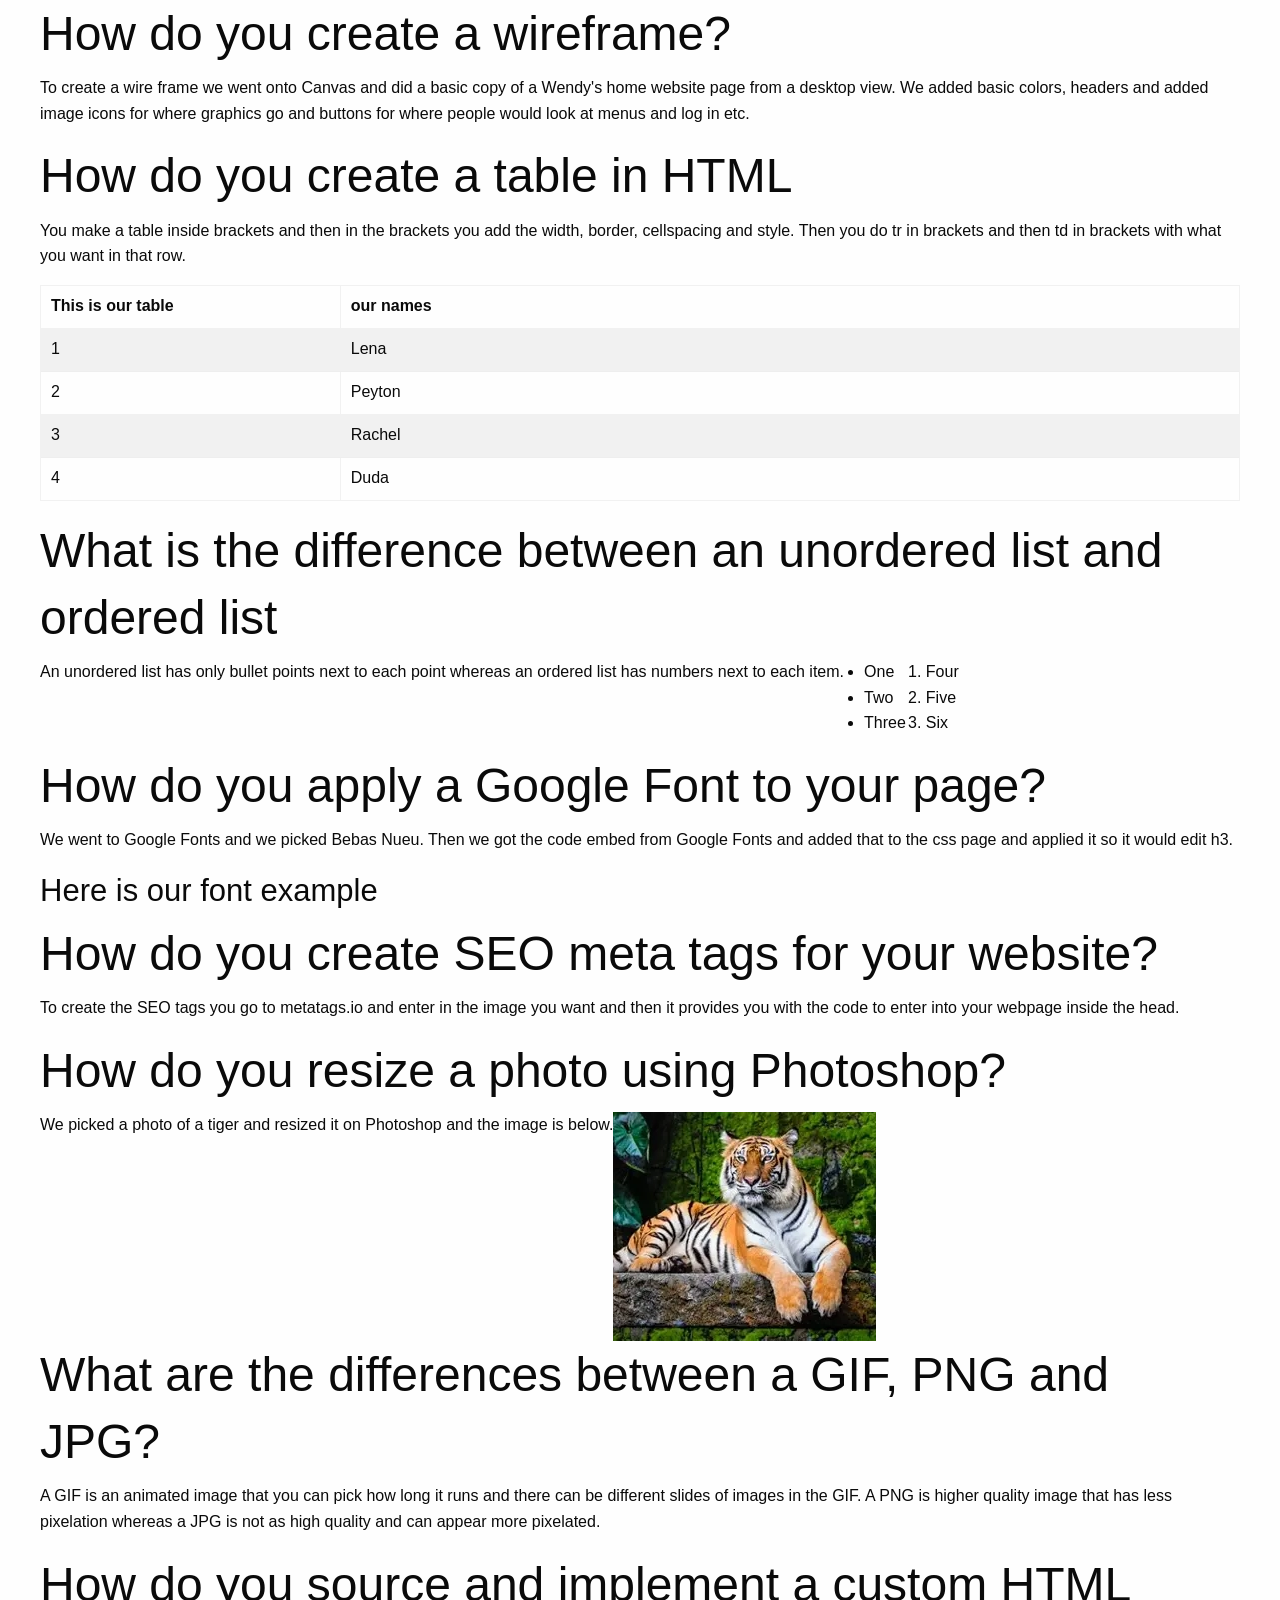
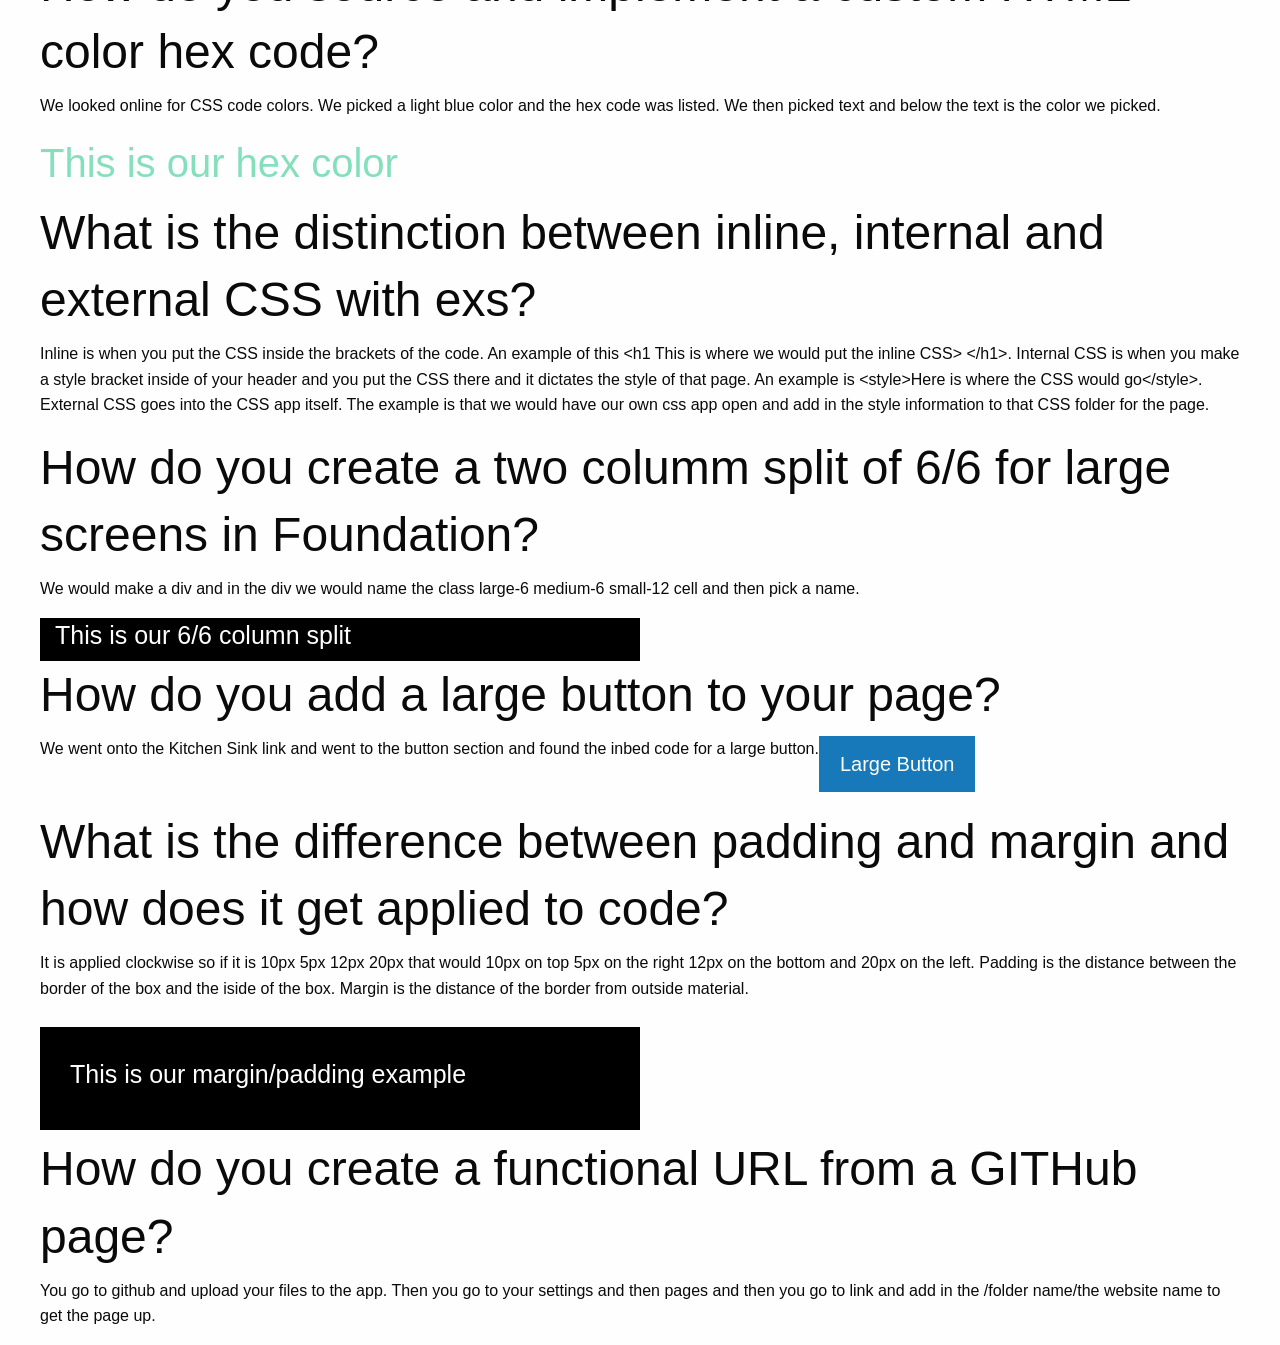
==== doyouknow/index.html @ 2152e8d5 "Add files via upload" ====
<!doctype html>
<html class="no-js" lang="en" dir="ltr">
<head>
<!-- Primary Meta Tags -->
<title>Panda Image</title>
<meta name="title" content="Panda Image" />
<meta name="description" content="This is an image of a Panda! " />

<!-- Open Graph / Facebook -->
<meta property="og:type" content="website" />
<meta property="og:url" content="https://metatags.io/" />
<meta property="og:title" content="Panda Image" />
<meta property="og:description" content="This is an image of a Panda! " />
<meta property="og:image" content="https://metatags.io/images/meta-tags.png" />

<!-- X (Twitter) -->
<meta property="twitter:card" content="summary_large_image" />
<meta property="twitter:url" content="https://metatags.io/" />
<meta property="twitter:title" content="Panda Image" />
<meta property="twitter:description" content="This is an image of a Panda! " />
<meta property="twitter:image" content="https://metatags.io/images/meta-tags.png" />

<!-- Meta Tags Generated with https://metatags.io -->
<title>Do You Know</title>
<link rel="stylesheet" href="css/foundation.css">
<link rel="stylesheet" href="css/doyouknowapp.css">
</head>
<body>

<div class="grid-container">
<div class="grid-x grid-padding-x grid-padding-y"> 

<h1>How do you create a wireframe?</h1>
<p>To create a wire frame we went onto Canvas and did a basic copy of a Wendy's home website page from a desktop view. We added basic colors, headers and added image icons for where graphics go and buttons for where people would look at menus and log in etc.</p>

<h1>How do you create a table in HTML</h1>
<p>You make a table inside brackets and then in the brackets you add the width, border, cellspacing and style. Then you do tr in brackets and then td in brackets with what you want in that row. </p>

<table width="100%" border="1" cellspacing="5" cellpadding="15" style="background-color:#ffffff;">
<tr>
<td width="25%">
<strong>This is our table</strong>
</td>
<td width="75%">
<strong>our names</strong>
</td>
</tr>
<tr>
<td>1</td>
<td>Lena</td>
</tr>
<tr>
<td>2</td>
<td>Peyton</td>
</tr>
<tr>
<td>3</td>
<td>Rachel</td>
</tr>
<tr>
<td>4</td>
<td>Duda</td>
</tr>
</table>

<h1>What is the difference between an unordered list and ordered list</h1>
<p>An unordered list has only bullet points next to each point whereas an ordered list has numbers next to each item.</p>
<ul>
    <li>One</li>
    <li>Two</li>
    <li>Three</li>
</ul>

<ol>
    <li>Four</li>
    <li>Five</li>
    <li>Six</li>
</ol>


<h1>How do you apply a Google Font to your page?</h1>
<p>We went to Google Fonts and we picked Bebas Nueu. Then we got the code embed from Google Fonts and added that to the css page and applied it so it would edit h3. </p>

<h3>Here is our font example</h3>

<h1>How do you create SEO meta tags for your website?</h1>
<p>To create the SEO tags you go to metatags.io and enter in the image you want and then it provides you with the code to enter into your webpage inside the head.</p>

<h1>How do you resize a photo using Photoshop?</h1>
<p>We picked a photo of a tiger and resized it on Photoshop and the image is below.</p>

<img src="images/tiger.webp" alt="Tiger Photo">

<h1>What are the differences between a GIF, PNG and JPG?</h1>
<p>A GIF is an animated image that you can pick how long it runs and there can be different slides of images in the GIF. A PNG is higher quality image that has less pixelation whereas a JPG is not as high quality and can appear more pixelated.</p>

<h1>How do you source and implement a custom HTML color hex code?</h1>
<p>We looked online for CSS code colors. We picked a light blue color and the hex code was listed. We then picked text and below the text is the color we picked.</p>
<h2>This is our hex color</h2>

<h1>What is the distinction between inline, internal and external CSS with exs? </h1>
<p>Inline is when you put the CSS inside the brackets of the code. An example of this &lt;h1 This is where we would put the inline CSS&gt; &lt;/h1&gt;. Internal CSS is when you make a style bracket inside of your header and you put the CSS there and it dictates the style of that page. An example is &lt;style&gt;Here is where the CSS would go&lt;/style&gt;. External CSS goes into the CSS app itself. The example is that we would have our own css app open and add in the style information to that CSS folder for the page.</p>

<h1>How do you create a two columm split of 6/6 for large screens in Foundation?</h1>
<p>We would make a div and in the div we would name the class large-6 medium-6 small-12 cell and then pick a name. </p>

<div class="grid-container">
<div class="grid-x grid-padding-x">

<div class="large-6 medium-6 small-12 cell box">
    <h4>This is our 6/6 column split</h4>
</div>

<h1>How do you add a large button to your page?</h1>
<p>We went onto the Kitchen Sink link and went to the button section and found the inbed code for a large button.</p>
<a href="#" class="button large">Large Button</a>


<h1>What is the difference between padding and margin and how does it get applied to code?</h1>
<p>It is applied clockwise so if it is 10px 5px 12px 20px that would 10px on top 5px on the right 12px on the bottom and 20px on the left. Padding is the distance between the border of the box and the iside of the box. Margin is the distance of the border from outside material.</p>

<div class="large-6 medium-6 small-12 class padmar">
    <h4>This is our margin/padding example</h4>
</div>

<h1>How do you create a functional URL from a GITHub page?</h1>
<p>You go to github and upload your files to the app. Then you go to your settings and then pages and then you go to link and add in the /folder name/the website name to get the page up.</p>

</div>
</div>





<script src="js/vendor/jquery.js"></script>
<script src="js/vendor/what-input.js"></script>
<script src="js/vendor/foundation.js"></script>
<script src="js/app.js"></script>
</body>
</html>
---- doyouknow/css/doyouknowapp.css ----
h3 {
  font-family: "Bebas Neue", sans-serif;
  font-weight: 400;
  font-style: normal;
}

h2{
    color: #84E0BC
}

.box{
    background-color: #000000;
    color: #ffffff;
}

.padmar{
    padding: 30px;
    margin-top: 10px;
    margin-bottom: 5px;
    background-color: #000000;
    color: #ffffff;
}
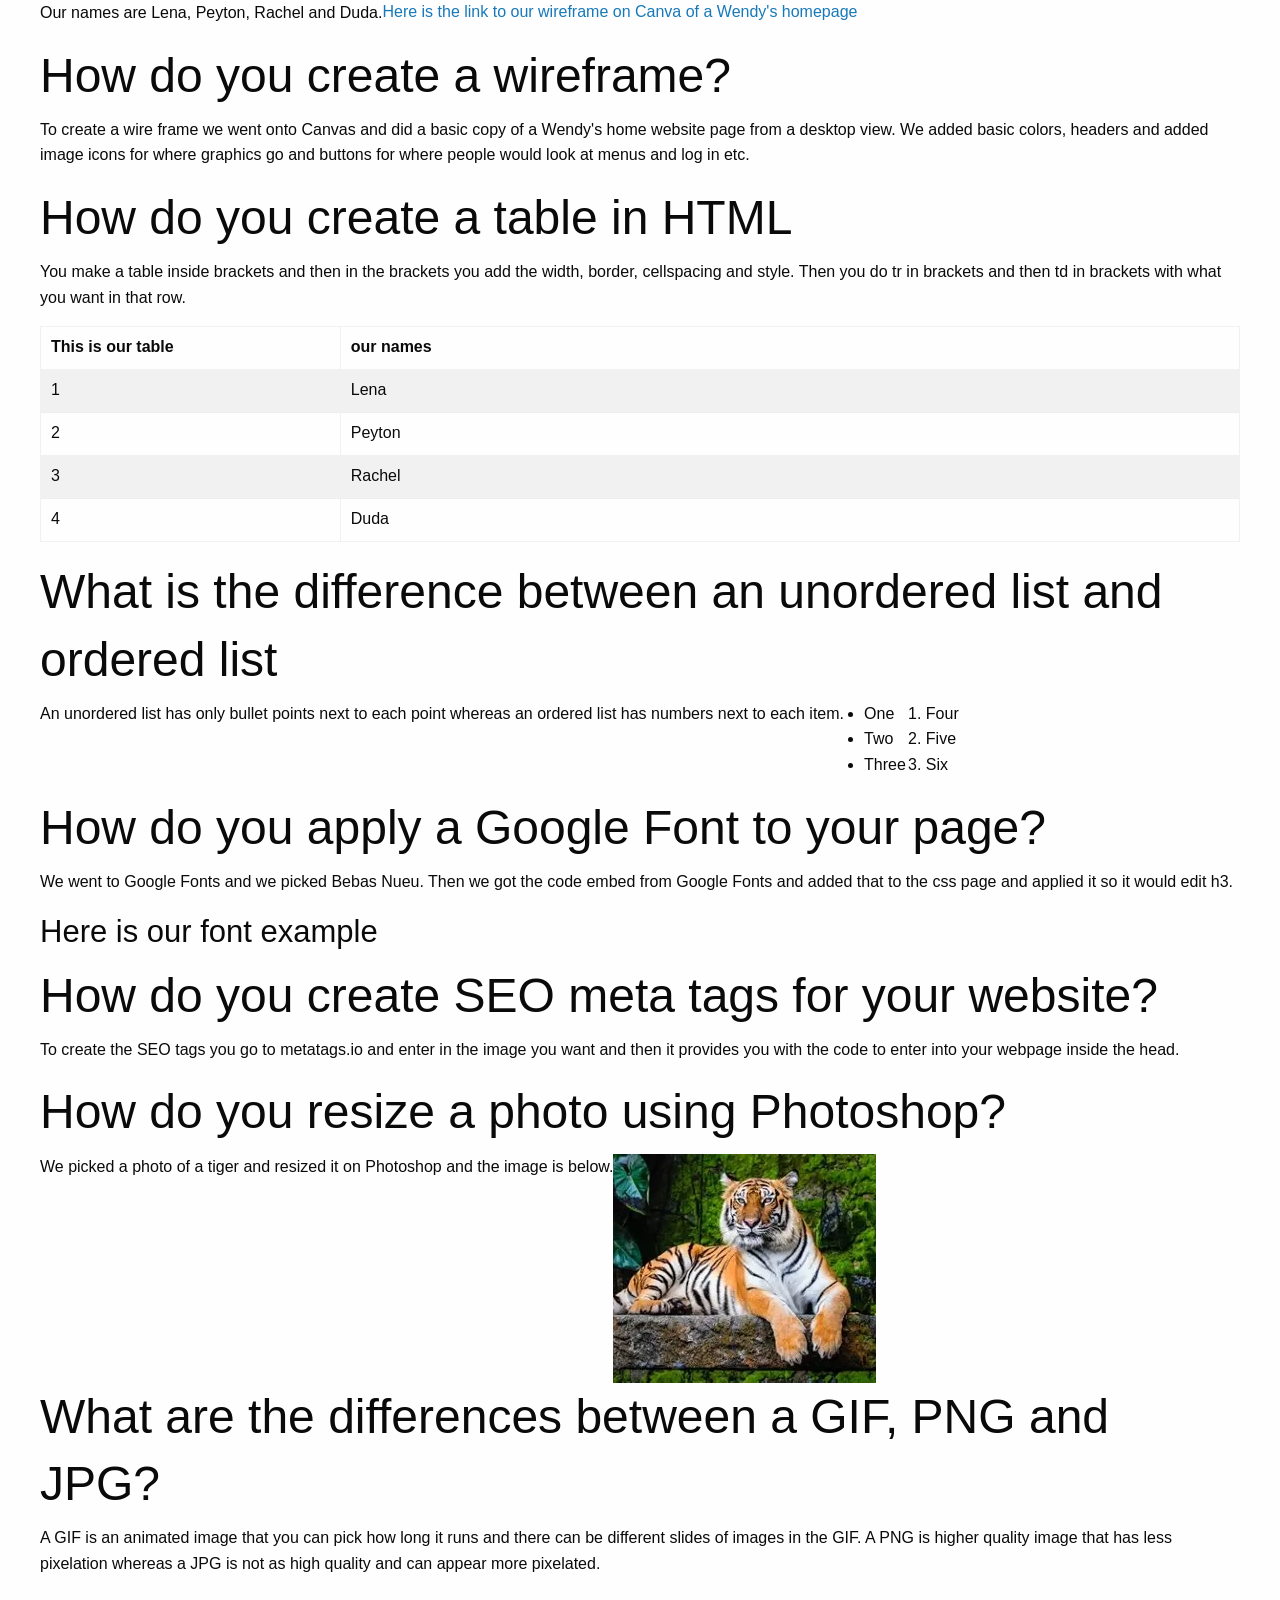
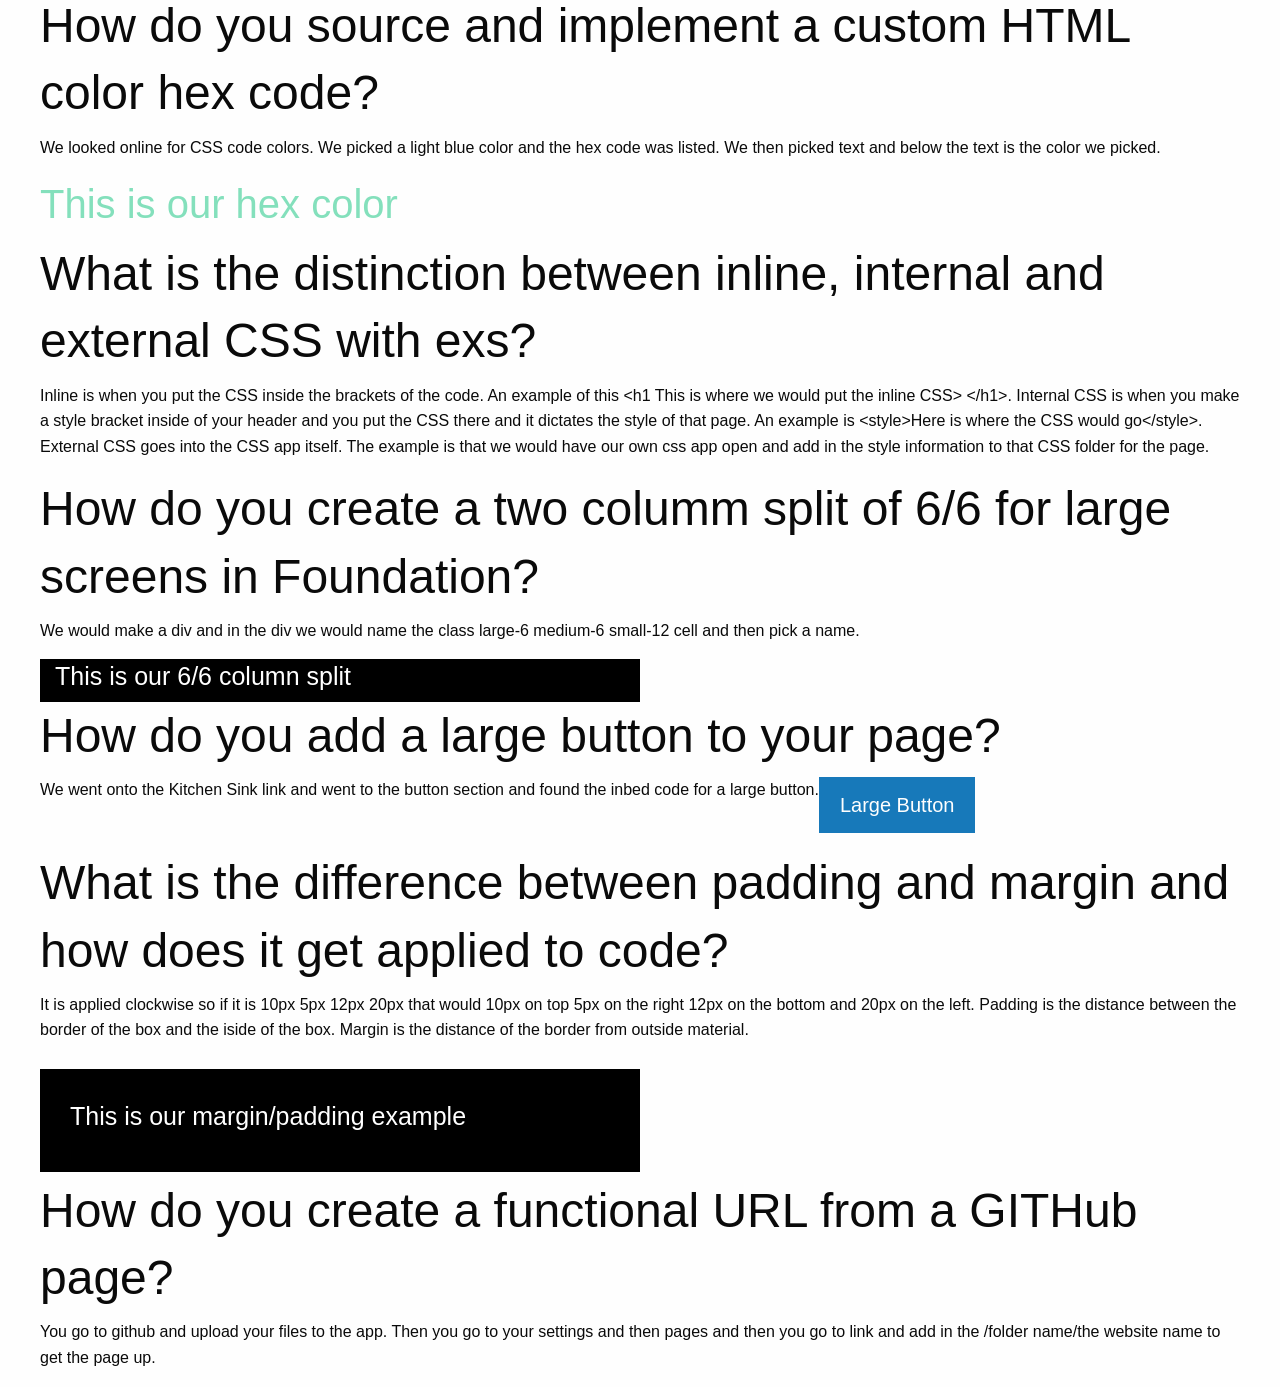
==== commit 08eee263: "Add files via upload" ====
--- a/doyouknow/index.html
+++ b/doyouknow/index.html
@@ -3,23 +3,22 @@
 <html class="no-js" lang="en" dir="ltr">
 <head>
 <!-- Primary Meta Tags -->
-<title>Panda Image</title>
-<meta name="title" content="Panda Image" />
-<meta name="description" content="This is an image of a Panda! " />
+<meta name="title" content="Do You Know />
+<meta name="description" content="This is our description of how to do certain things " />
 
 <!-- Open Graph / Facebook -->
 <meta property="og:type" content="website" />
 <meta property="og:url" content="https://metatags.io/" />
-<meta property="og:title" content="Panda Image" />
-<meta property="og:description" content="This is an image of a Panda! " />
-<meta property="og:image" content="https://metatags.io/images/meta-tags.png" />
+<meta property="og:title" content="Do You Know" />
+<meta property="og:description" content="This is our description of how to do the work" />
+<meta property="og:image" content="https://llajoy-ai.github.io/J352Fall2026/doyouknow/images/tiger.webp">
 
 <!-- X (Twitter) -->
 <meta property="twitter:card" content="summary_large_image" />
 <meta property="twitter:url" content="https://metatags.io/" />
 <meta property="twitter:title" content="Panda Image" />
-<meta property="twitter:description" content="This is an image of a Panda! " />
-<meta property="twitter:image" content="https://metatags.io/images/meta-tags.png" />
+<meta property="twitter:description" content="This is our descriptions of how to do things " />
+<meta property="twitter:image" content="https://llajoy-ai.github.io/J352Fall2026/doyouknow/images/tiger.webp" />
 
 <!-- Meta Tags Generated with https://metatags.io -->
 <title>Do You Know</title>
@@ -30,6 +29,11 @@
 
 <div class="grid-container">
 <div class="grid-x grid-padding-x grid-padding-y"> 
+
+
+<p>Our names are Lena, Peyton, Rachel and Duda.</p><br>
+
+<a href="https://www.canva.com/design/DAHWUu4hjwY/6U_44Gktvl7T08G5PefeOw/edit"> Here is the link to our wireframe on Canva of a Wendy's homepage</a>
 
 <h1>How do you create a wireframe?</h1>
 <p>To create a wire frame we went onto Canvas and did a basic copy of a Wendy's home website page from a desktop view. We added basic colors, headers and added image icons for where graphics go and buttons for where people would look at menus and log in etc.</p>
